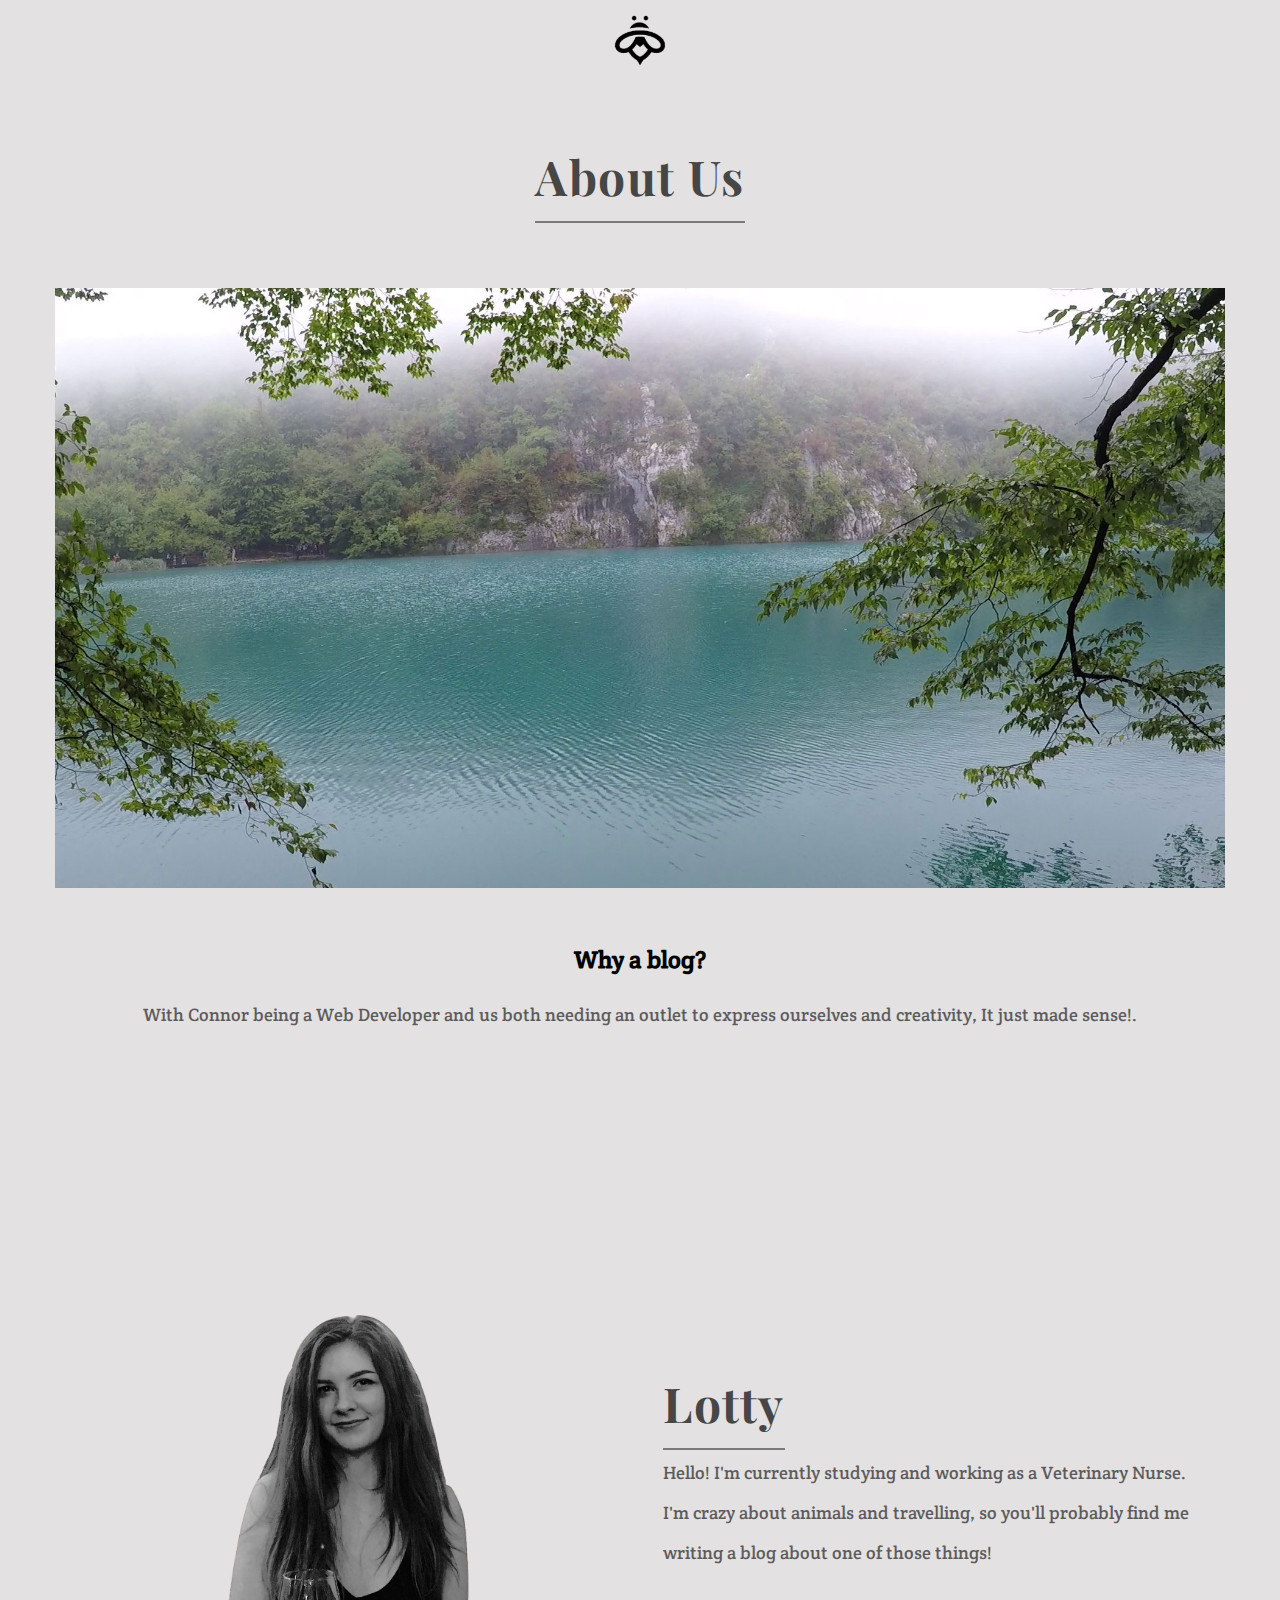
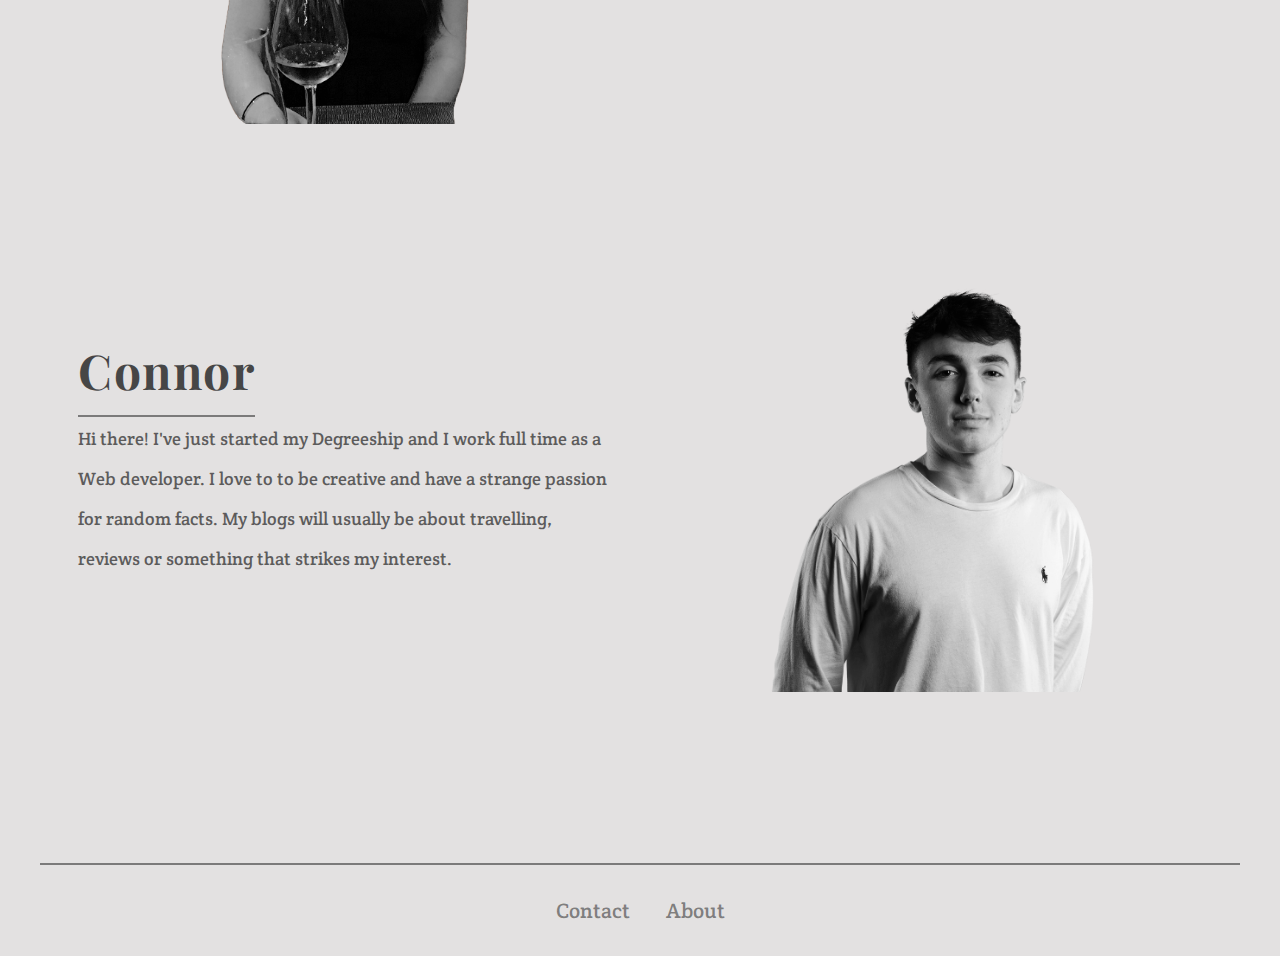
==== about.html @ 3adbe524 "Initial commit" ====
<!DOCTYPE html>
<html lang="en">

<head>
    <!-- Global site tag (gtag.js) - Google Analytics -->
    <script async src="https://www.googletagmanager.com/gtag/js?id=UA-131471283-1"></script>
    <script>
        window.dataLayer = window.dataLayer || [];

        function gtag() {
            dataLayer.push(arguments);
        }
        gtag('js', new Date());

        gtag('config', 'UA-131471283-1');
    </script>

    <meta charset="utf-8">
    <meta http-equiv="X-UA-Compatible" content="IE=edge">
    <meta name="viewport" content="width=device-width, initial-scale=1, user-scalable=no">
    <meta name="robots" content="index, follow">
    <meta property="og:image" content="https://beeandbear.co.uk/Assets/bearOutline.png" />
    <meta property="og:title" content="Bee & Bear | A Simple blog" />
    <meta property="og:description" content="Bee & Bear is a blog that shares thoughts, opinions and journeys of our lives to the community, in hopes that someone will gain something from them." />
    <title>Bee & Bear</title>
    <link href="https://fonts.googleapis.com/css?family=Crete+Round|Playfair+Display:400i" rel="stylesheet">
    <link href="BeeAndBear.css" rel="stylesheet">
    <link href="Assets/bee-logo.png" rel="shortcut icon" type="image/x-icon" />
</head>

<body cz-shortcut-listen="true">
    <main>
        <header>
            <nav>
                <a href="/"><img class="logo" src="Assets/bee-logo.png"></a>
            </nav>
        </header>
        <section class="mar-top mar-bot">
            <div class="container center">
                <h1>About Us</h1>
                <img class="blog-image" src="Assets/CNP-Cover.jpg">
            </div>
            <div class="container richtext">
                <h2>Why a blog?</h2>
                <p>With Connor being a Web Developer and us both needing an outlet to express ourselves and creativity, It just made sense!.
                </p>
            </div>
        </section>

        <section>
            <div class="container center">
                <div class="row">
                    <div class="col">
                        <img class="profile-image" src="Assets/lotty-drink-white.png">
                    </div>
                    <div class="col left text-col">
                        <h1>Lotty</h1>
                        <p>Hello! I'm currently studying and working as a Veterinary Nurse. I'm crazy about animals and travelling, so you'll probably find me writing a blog about one of those things!
                        </p>
                    </div>
                </div>
                <div class="row">
                    <div class="col left text-col">
                        <h1>Connor</h1>
                        <p>Hi there! I've just started my Degreeship and I work full time as a Web developer. I love to to be creative and have a strange passion for random facts. My blogs will usually be about travelling, reviews or something that strikes
                            my interest.
                        </p>
                    </div>
                    <div class="col  order-first order-md-2">
                        <img class="profile-image" src="Assets/Connor.png">
                    </div>

                </div>
            </div>
        </section>


    </main>
    <footer>
        <div class="container center">
            <div class="footer-links"> <a href="/contact">Contact</a> <a href="/about">About</a></div>
        </div>
    </footer>
    <script src="https://ajax.googleapis.com/ajax/libs/jquery/3.3.1/jquery.min.js"></script>
    <script src="BeeAndBear.js"></script>
</body>

</html>
---- BeeAndBear.css ----
/* Global */
html {
position: relative;
    min-height: 100%;
}
body {
   background-color: #e3e1e1;
       margin: 0;
    text-align: center;
        display: flex;
  min-height: 100vh;
  flex-direction: column;
}
main {
    flex: 1;
}
h1, h2, h3, h4, h5 { font-family: 'Playfair Display', serif; }

h1 { font-size: 2em; position: relative; display: inline; margin-top: 10em;  color: rgba(0, 0, 0, .7); letter-spacing: 0.03em;}
h1:before {     
  
    content: '';
    position: absolute;
    bottom: -15px;
    width: 100%;
    height: 2px;
    background: rgba(0, 0, 0, .46);
   /* box-shadow: 0 10px 35px 2px rgba(0, 0, 0, 0.5)*/
}
p, li { font-family: 'Crete Round', serif; color: rgba(0, 0, 0, .6); font-size: 1.1rem; line-height: 2.5rem; }
.richtext h1, .richtext h2, .richtext h3, .richtext h4, .richtext h5 {  font-family: 'Crete Round', serif;}
.richtext a { font-weight: bold; color: rgba(0, 0, 0, 0.6)}
.richtext a:hover {color: black}
.blue { color: #8bb0ba }
.grey { color: #e3e1e1 }
.green { color: #78a85d }
.darkGreen { color: #135c27 }
.black { color: #001a1c }


.container {
  padding-right: 15px;
  padding-left: 15px;
  margin-right: auto;
  margin-left: auto;
}
.mar-top {
margin-top: 9rem;    
}
.mar-bot {
margin-bottom: 4rem;
}
.order-first {
    -ms-flex-order: -1;
    order: -1;
}

.col {
    width:100%;
    flex: 50%;
    margin: 2%;
}
.text-col {
    align-self: center;
}
.row {flex-wrap:wrap;
   display:flex;}
.profile-image {
    height: unset;
    width:60%;
    margin: 5rem 0 2rem 0;
        
    object-fit: contain;
    
}
.left {
    text-align: left;
}
.right {
    text-align: right;
}
@media (min-width: 780px) {
  .container {
    width: 750px;
  }
    h1 {
        font-size: 3em;
    }
    .row {
       flex-wrap: unset;
    }
   .order-md-2 {
        -ms-flex-order: 2;
        order: 2
    }
    .mar-bot {
        margin-bottom: 9rem;
    }
}
@media (min-width: 992px) {
  .container {
    width: 970px;
  }
}
@media (min-width: 1200px) {
  .container {
    width: 1170px;
  }
  .container.richtext {
        width: 1000px;
    }
}

.center {
    text-align: center;
}
section {
        margin: 2rem 0 2rem 0;
}
/* Navigation */
nav { text-align: center; padding-top: 1rem;  position: fixed; z-index: 1; width:100%;}
.logo { width: 50px;}

/* Main Bear */
.bear {
    width: 180px;
    padding:  5rem 3rem 5rem 3rem;
}
.opening-p {
width: 65%;
margin: 0 auto;
}
@media (min-width: 500px) {
 .bear {
    width: 320px;
      padding: 10rem 3rem 5rem 3rem;
}
.opening-p {
width: 50%;
padding-bottom: 4rem;
}
}

/* Main Blog Feed */
.blog-image {
    height: 100%;
     object-fit: contain;
    width: 100%;
   margin: 5rem 0 2rem 0;
 
}
.mail-image {
   margin: 5rem 0 5rem 0;
    object-fit: contain;
    max-width:100%;
 
}
a .blog-image {
      box-shadow: 0 4px 7px 3px rgba(0,0,0, 0.2);
    opacity:0;
    margin: 5rem 0 5rem 0;
}
    @media (min-width: 992px) {
.blog-image {
     height: 500px;
    object-fit: cover;
}
}
@media (min-width: 1200px) {
.blog-image {
     height: 600px;
    object-fit: cover;
 
}
}
/* Footer */
footer {
    margin-top: 5rem;
    width: 100%;
}
footer .container {
    border-top: 2px solid rgba(0, 0, 0, .46);
}
.footer-links {
    padding: 2rem;
}
.container .footer-links a {
    padding: 1rem;
     color: rgba(0, 0, 0, .46)!important;
    text-decoration: none;
    font-size: 1.3rem;
    font-family: 'Crete Round', serif;
font-weight: unset!important;
}
/* Blog post */
.blog-post {
    padding-top: 6rem;
}
.blog-post p, .blog-post ul {
    text-align: left;
}
.blog-post h2,.blog-post h3,.blog-post h4,.blog-post h5 {
text-align:left;
color: rgba(0, 0, 0, .6);
font-family: 'Crete Round', serif;

}
.blog-post h2 {
font-size: 30px;
margin: 30px 0px 30px 0px;}
.blog-post h3 {
font-size: 20px;
margin: 15px 0px 15px 0px;
}
.blog-post .container a{
    text-decoration: none;
font-weight: bold;
    color: rgba(0, 0, 0, .8);
}
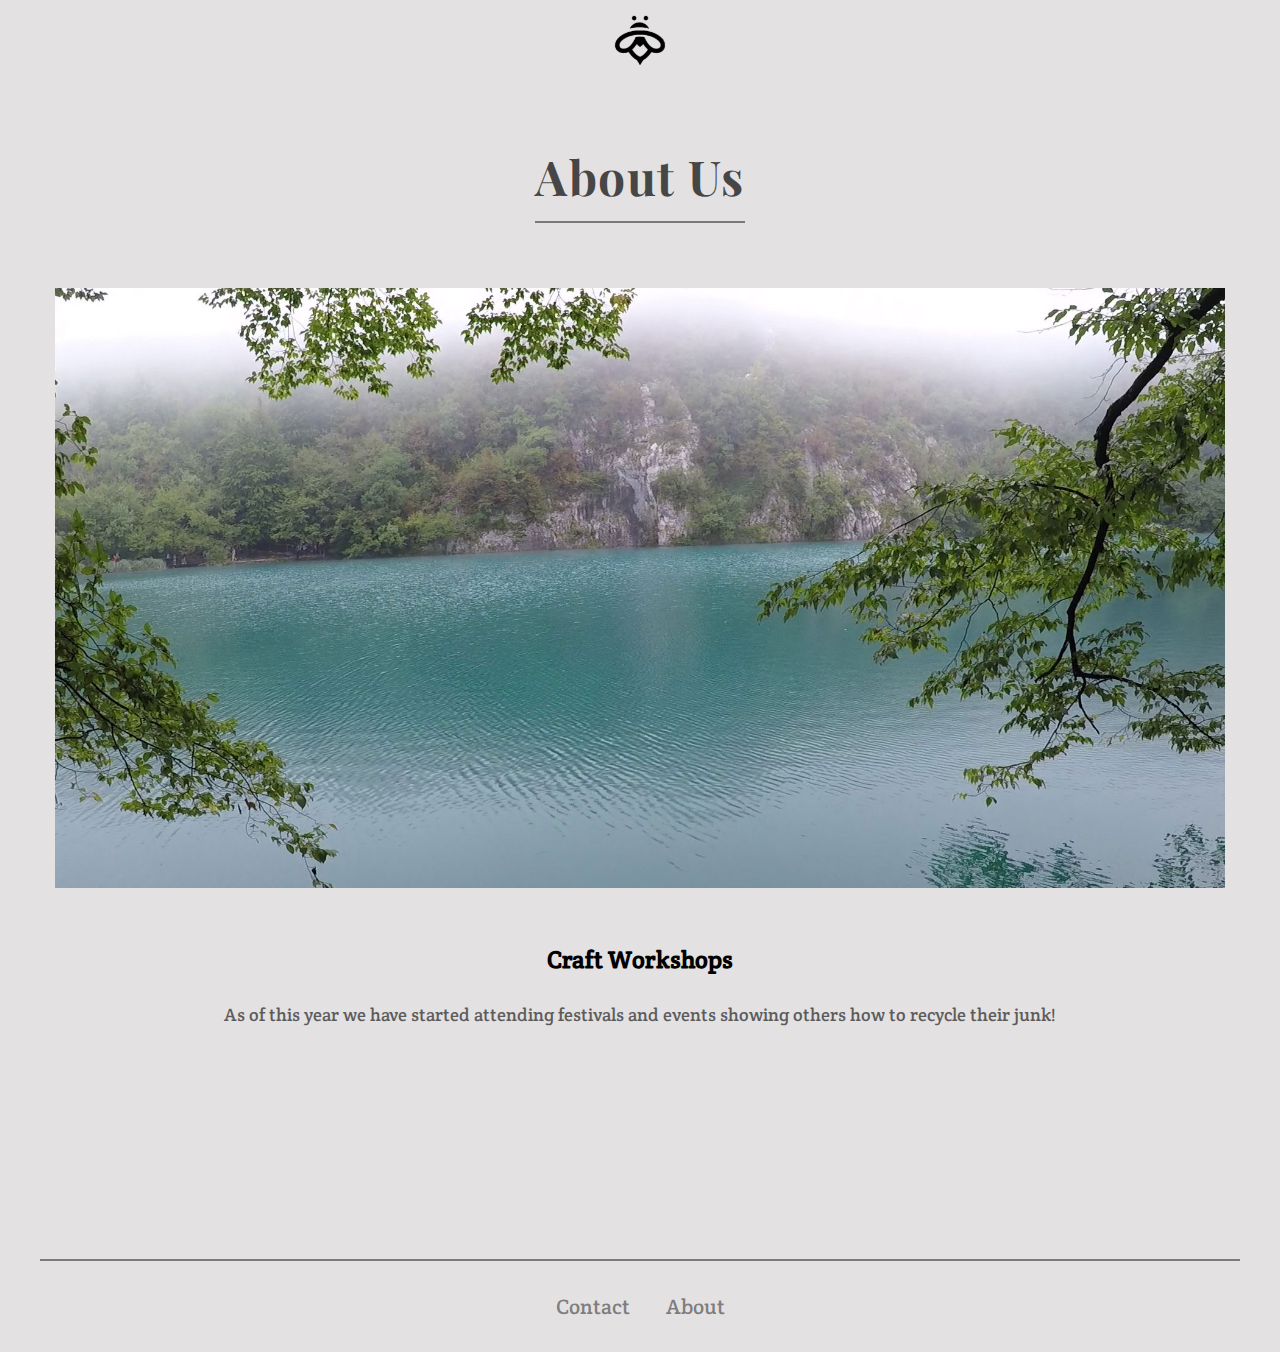
==== commit cb146982: "Update about.html" ====
--- a/about.html
+++ b/about.html
@@ -41,39 +41,11 @@
                 <img class="blog-image" src="Assets/CNP-Cover.jpg">
             </div>
             <div class="container richtext">
-                <h2>Why a blog?</h2>
-                <p>With Connor being a Web Developer and us both needing an outlet to express ourselves and creativity, It just made sense!.
+                <h2>Craft Workshops</h2>
+                <p>As of this year we have started attending festivals and events showing others how to recycle their junk!
                 </p>
             </div>
         </section>
-
-        <section>
-            <div class="container center">
-                <div class="row">
-                    <div class="col">
-                        <img class="profile-image" src="Assets/lotty-drink-white.png">
-                    </div>
-                    <div class="col left text-col">
-                        <h1>Lotty</h1>
-                        <p>Hello! I'm currently studying and working as a Veterinary Nurse. I'm crazy about animals and travelling, so you'll probably find me writing a blog about one of those things!
-                        </p>
-                    </div>
-                </div>
-                <div class="row">
-                    <div class="col left text-col">
-                        <h1>Connor</h1>
-                        <p>Hi there! I've just started my Degreeship and I work full time as a Web developer. I love to to be creative and have a strange passion for random facts. My blogs will usually be about travelling, reviews or something that strikes
-                            my interest.
-                        </p>
-                    </div>
-                    <div class="col  order-first order-md-2">
-                        <img class="profile-image" src="Assets/Connor.png">
-                    </div>
-
-                </div>
-            </div>
-        </section>
-
 
     </main>
     <footer>
@@ -85,4 +57,4 @@
     <script src="BeeAndBear.js"></script>
 </body>
 
-</html>+</html>
